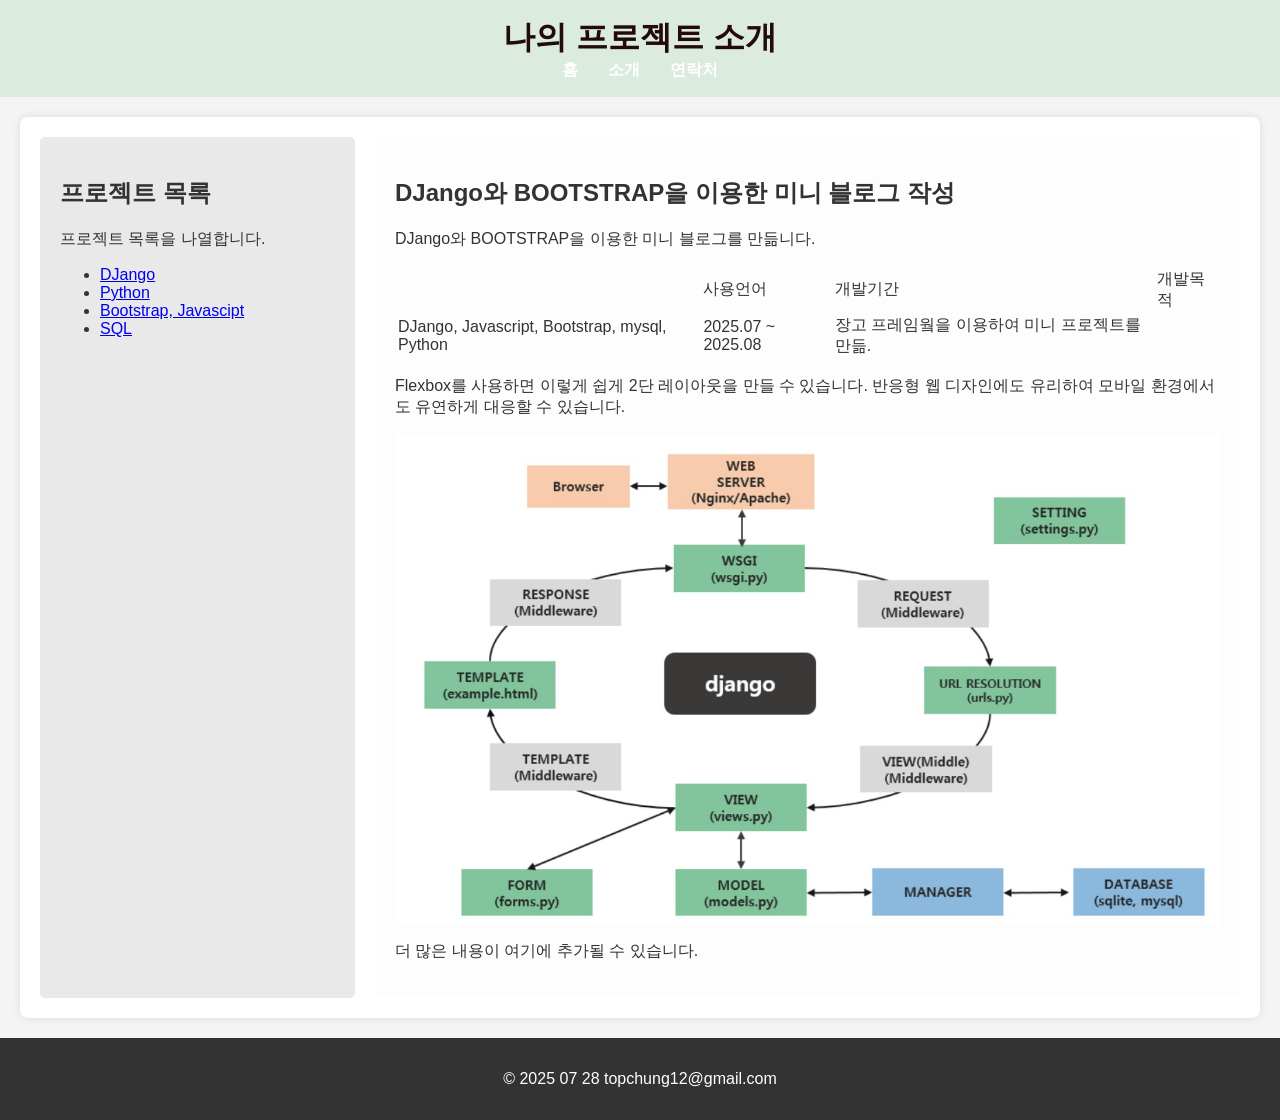
==== index.html @ 56dd38d9 "page1 modiy a.md" ====
<!DOCTYPE html>
<html lang="ko">
<head>
    <meta charset="UTF-8">
    <meta name="viewport" content="width=device-width, initial-scale=1.0">
    <title>프로젝트 목록 </title>
    
    <link rel="stylesheet" href="style.css"> </head>
<body>
    <header>
        <h1>나의 프로젝트 소개 </h1>
        <nav>
            <ul>
                <li><a href="cjs2016.github.io">홈</a></li>
                <li><a href="#">소개</a></li>
                <li><a href="#">연락처</a></li>
            </ul>
        </nav>
    </header>

    <div class="container">
        <aside id="left-menu" class="left-section">
            <h2>프로젝트 목록</h2>
            <p>프로젝트 목록을 나열합니다. </p>
            <ul>
                <li><a href="#" data-page="a.md">DJango</a></li>
                <li><a href="#" data-page="page2.html">Python</a></li>
                <li><a href="#" data-page="page3.html">Bootstrap, Javascipt</a></li>
                <li><a href="#" data-page="page4.html">SQL</a></li>
                
        </aside>

        <main  id="main-content" class="right-section">
            <h2>DJango와 BOOTSTRAP을 이용한 미니 블로그 작성  </h2>
            <p>DJango와 BOOTSTRAP을 이용한 미니 블로그를 만듦니다. 
                <table>
                    <th><td>사용언어</td><td>개발기간</td><td>개발목적</td> </th>
                    <tr><td> DJango, Javascript, Bootstrap, mysql, Python</td>
                        <td>2025.07 ~ 2025.08</td>
                        <td>장고 프레임웤을 이용하여 미니 프로젝트를 만듦.</td>
                    </tr>
                </table>                
            </p>
            <p>Flexbox를 사용하면 이렇게 쉽게 2단 레이아웃을 만들 수 있습니다. 반응형 웹 디자인에도 유리하여 모바일 환경에서도 유연하게 대응할 수 있습니다.</p>
            <img src="./totalfiles.jpg" alt="예시 이미지">
            <p>더 많은 내용이 여기에 추가될 수 있습니다.</p>
        </main>
    </div>
    <script src="script.js"></script>
    <footer>
        <p>&copy; 2025 07 28 topchung12@gmail.com</p>
    </footer>
</body>
</html>
---- style.css ----
/* 기본 스타일 초기화 및 전체 폰트 설정 */
body {
    font-family: Arial, sans-serif;
    margin: 0;
    padding: 0;
    background-color: #f4f4f4;
    color: #333;
}

/* 헤더 스타일 */
header {
    background-color: #dbebdf;
    color: rgb(36, 11, 11);
    padding: 1rem 0;
    text-align: center;
}

header h1 {
    margin: 0;
}

nav ul {
    list-style: none;
    padding: 0;
    margin: 0;
    display: flex; /* 네비게이션 아이템을 가로로 정렬 */
    justify-content: center;
}

nav ul li {
    margin: 0 15px;
}

nav ul li a {
    color: white;
    text-decoration: none;
    font-weight: bold;
}

/* 컨테이너 (2단 레이아웃의 부모 요소) */
.container {
    display: flex; /* Flexbox 활성화: 자식 요소들을 가로로 정렬 */
    flex-wrap: wrap; /* 화면이 좁아지면 줄 바꿈 허용 */
    max-width: 1200px; /* 최대 너비 설정 */
    margin: 20px auto; /* 중앙 정렬 및 상하 여백 */
    background-color: white;
    padding: 20px;
    box-shadow: 0 0 10px rgba(0, 0, 0, 0.1);
    border-radius: 8px;
}

/* 왼쪽 섹션 (사이드바) */
.left-section {
    flex: 1; /* 남는 공간을 1의 비율로 채움 */
    min-width: 250px; /* 최소 너비 설정 (이보다 작아지면 줄 바꿈) */
    background-color: #e9e9e9;
    padding: 20px;
    margin-right: 20px; /* 오른쪽 여백 */
    border-radius: 5px;
    box-sizing: border-box; /* 패딩이 너비에 포함되도록 설정 */
}

/* 오른쪽 섹션 (메인 콘텐츠) */
.right-section {
    flex: 3; /* 남는 공간을 3의 비율로 채움 (왼쪽보다 3배 넓게) */
    min-width: 400px; /* 최소 너비 설정 */
    background-color: #fdfdfd;
    padding: 20px;
    border-radius: 5px;
    box-sizing: border-box;
}

.right-section img {
    max-width: 100%; /* 이미지 크기가 부모 요소를 넘지 않도록 */
    height: auto; /* 비율 유지 */
    display: block; /* 이미지 아래 여백 제거 */
    margin-bottom: 15px;
}

/* 푸터 스타일 */
footer {
    background-color: #333;
    color: white;
    text-align: center;
    padding: 1rem 0;
    margin-top: 20px;
}

/* 미디어 쿼리: 반응형 디자인 (화면이 768px보다 작아질 때) */
@media (max-width: 768px) {
    .container {
        flex-direction: column; /* 단을 가로에서 세로로 변경 */
        padding: 10px;
        margin: 10px auto;
    }

    .left-section,
    .right-section {
        flex: auto; /* 너비 자동 조절 */
        width: 100%; /* 너비 100% */
        margin-right: 0; /* 오른쪽 여백 제거 */
        margin-bottom: 20px; /* 아래쪽 여백 추가 */
    }

    .left-section {
        order: 2; /* 모바일에서 사이드바를 아래로 내립니다. */
    }

    .right-section {
        order: 1; /* 모바일에서 메인 콘텐츠를 위로 올립니다. */
    }
}
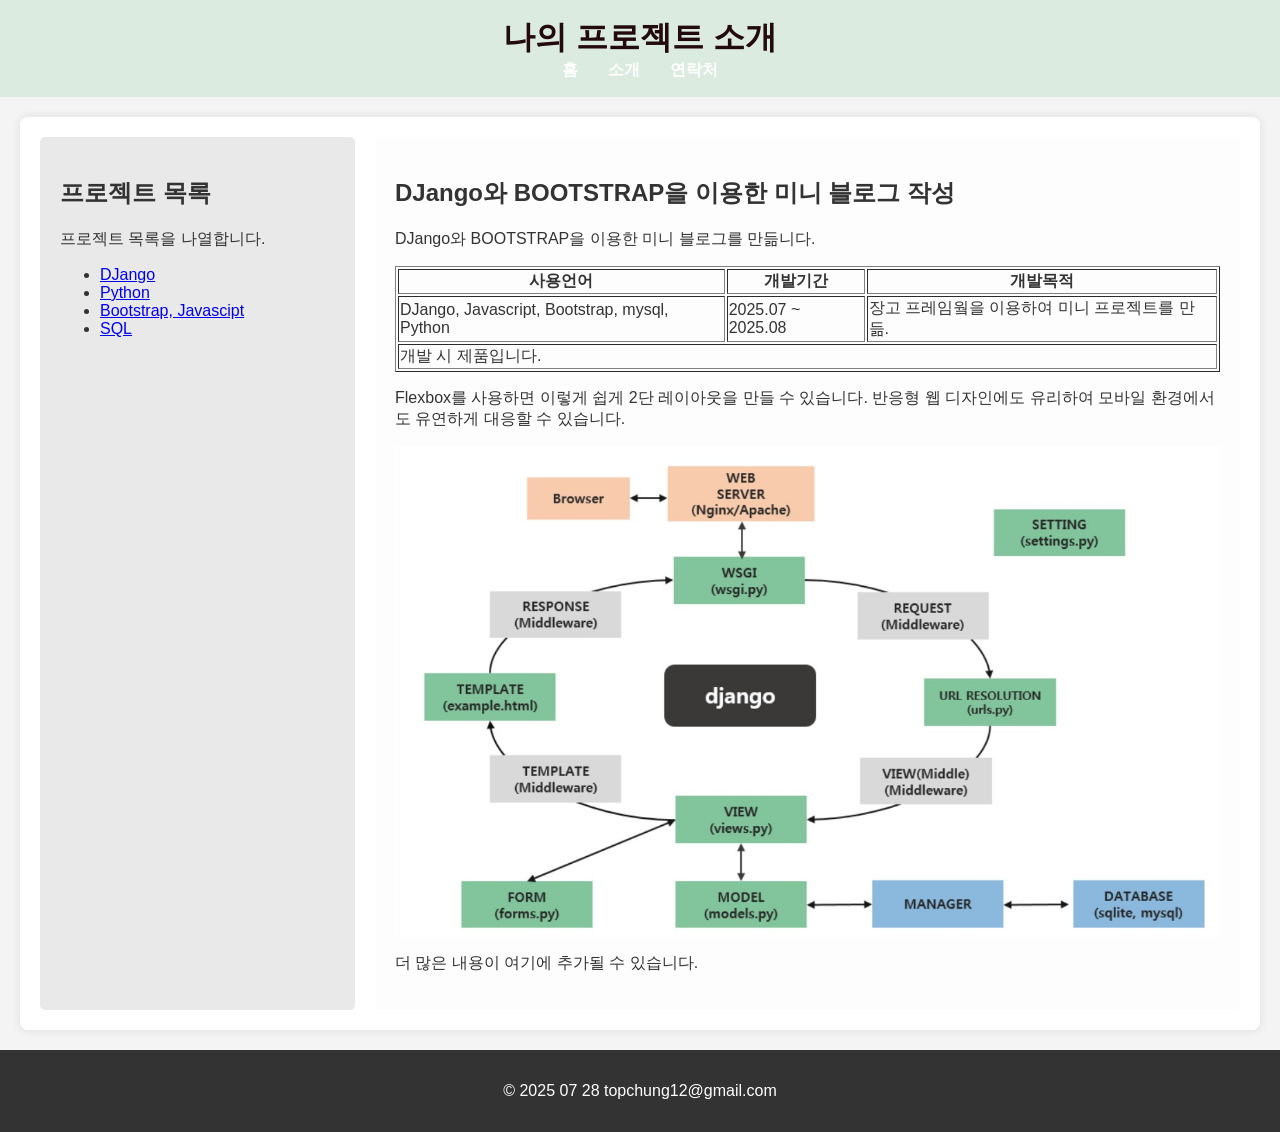
==== commit db4c092a: "html study" ====
--- a/index.html
+++ b/index.html
@@ -23,7 +23,7 @@
             <h2>프로젝트 목록</h2>
             <p>프로젝트 목록을 나열합니다. </p>
             <ul>
-                <li><a href="#" data-page="a.md">DJango</a></li>
+                <li><a href="#" data-page="page1.html">DJango</a></li>
                 <li><a href="#" data-page="page2.html">Python</a></li>
                 <li><a href="#" data-page="page3.html">Bootstrap, Javascipt</a></li>
                 <li><a href="#" data-page="page4.html">SQL</a></li>
@@ -32,15 +32,29 @@
 
         <main  id="main-content" class="right-section">
             <h2>DJango와 BOOTSTRAP을 이용한 미니 블로그 작성  </h2>
-            <p>DJango와 BOOTSTRAP을 이용한 미니 블로그를 만듦니다. 
-                <table>
-                    <th><td>사용언어</td><td>개발기간</td><td>개발목적</td> </th>
-                    <tr><td> DJango, Javascript, Bootstrap, mysql, Python</td>
-                        <td>2025.07 ~ 2025.08</td>
-                        <td>장고 프레임웤을 이용하여 미니 프로젝트를 만듦.</td>
-                    </tr>
-                </table>                
-            </p>
+            <p>DJango와 BOOTSTRAP을 이용한 미니 블로그를 만듦니다. </p>
+                <table border="1">
+    <thead>
+        <tr>
+            <th>사용언어</th>
+            <th>개발기간</th>
+            <th>개발목적</th>
+        </tr>
+    </thead>
+    <tbody>
+        <tr>
+            <td>DJango, Javascript, Bootstrap, mysql, Python</td>
+            <td>2025.07 ~ 2025.08</td>
+            <td>장고 프레임웤을 이용하여 미니 프로젝트를 만듦.</td>
+        </tr>
+    </tbody>
+    <tfoot>
+        <tr>
+            <td colspan='3'>개발 시 제품입니다.</td>
+        </tr>
+    </tfoot>
+</table>              
+           
             <p>Flexbox를 사용하면 이렇게 쉽게 2단 레이아웃을 만들 수 있습니다. 반응형 웹 디자인에도 유리하여 모바일 환경에서도 유연하게 대응할 수 있습니다.</p>
             <img src="./totalfiles.jpg" alt="예시 이미지">
             <p>더 많은 내용이 여기에 추가될 수 있습니다.</p>
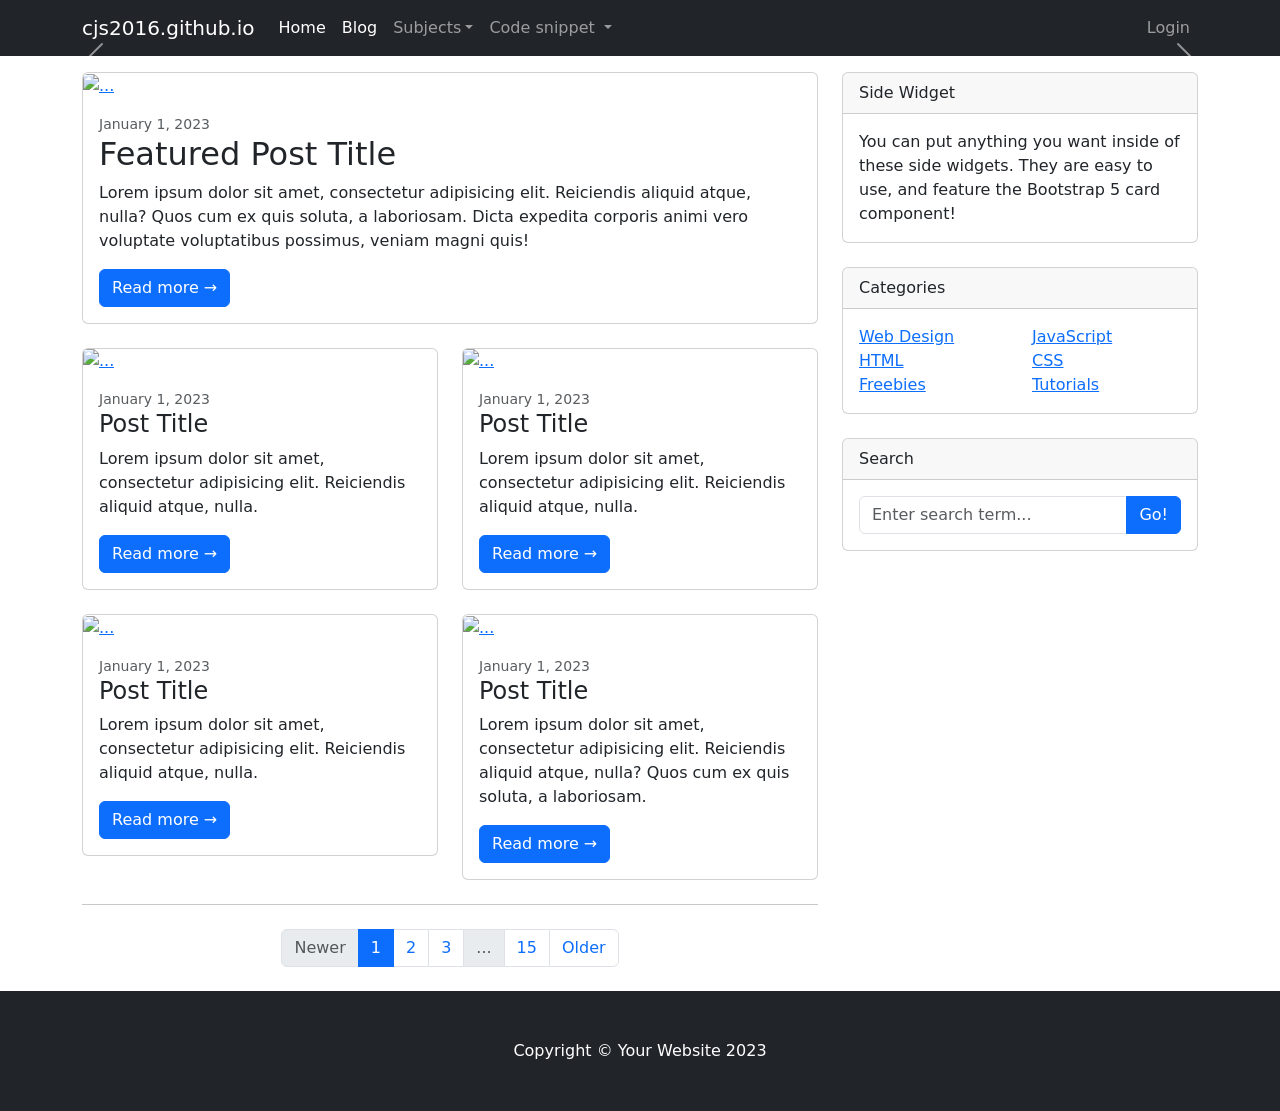
==== commit ead8a900: "index.html change" ====
--- a/index.html
+++ b/index.html
@@ -1,68 +1,222 @@
-<!DOCTYPE html>
-<html lang="ko">
-<head>
-    <meta charset="UTF-8">
-    <meta name="viewport" content="width=device-width, initial-scale=1.0">
-    <title>프로젝트 목록 </title>
-    
-    <link rel="stylesheet" href="style.css"> </head>
-<body>
-    <header>
-        <h1>나의 프로젝트 소개 </h1>
-        <nav>
-            <ul>
-                <li><a href="cjs2016.github.io">홈</a></li>
-                <li><a href="#">소개</a></li>
-                <li><a href="#">연락처</a></li>
-            </ul>
+<!doctype html>
+<html lang="en">
+  <head>
+    <meta charset="utf-8">
+    <meta name="viewport" content="width=device-width, initial-scale=1">
+    <title>Bootstrap demo</title>
+    <link href="https://cdn.jsdelivr.net/npm/bootstrap@5.3.7/dist/css/bootstrap.min.css" rel="stylesheet" integrity="sha384-LN+7fdVzj6u52u30Kp6M/trliBMCMKTyK833zpbD+pXdCLuTusPj697FH4R/5mcr" crossorigin="anonymous">
+    <script src="https://kit.fontawesome.com/0d8eb93172.js" crossorigin="anonymous"></script>
+</head>
+  <body>
+        <!-- main nav bar-->
+        <nav class="navbar navbar-expand-lg navbar-dark bg-dark">        
+        <div class="container-fluid container">
+            <a class="navbar-brand" href="./index.html">cjs2016.github.io</a>
+            <button class="navbar-toggler" type="button" data-bs-toggle="collapse" data-bs-target="#navbarSupportedContent" aria-controls="navbarSupportedContent" aria-expanded="false" aria-label="Toggle navigation">
+            <span class="navbar-toggler-icon"></span>
+            </button>
+            <div class="collapse navbar-collapse" id="navbarSupportedContent">
+                <ul class="navbar-nav me-auto mb-2 mb-lg-0">
+                    <li class="nav-item">
+                    <a class="nav-link active" aria-current="page" href="./index.html">Home</a>
+                    </li>
+                    <li class="nav-item">
+                    <a class="nav-link active" aria-current="page" href="#">Blog</a>
+                    </li>
+                    <li class="nav-item dropdown" data-bs-theme="light">
+                    <a class="nav-link dropdown-toggle" href="#" role="button" data-bs-toggle="dropdown" aria-expanded="false">
+                        Subjects</a>
+                    <ul class="dropdown-menu" aria-labelledby="dropdownMenuButtonLight">
+                        <li><a class="dropdown-item active" href="#">Action</a></li>
+                        <li><a class="dropdown-item" href="#">Another action</a></li>
+                        <li><hr class="dropdown-divider"></li>
+                        <li><a class="dropdown-item" href="#">Something else here</a></li>
+                    </ul>
+                    </li>
+                    <li class="nav-item dropdown" data-bs-theme="light">
+                    <a class="nav-link dropdown-toggle" href="#" role="button" data-bs-toggle="dropdown" aria-expanded="false">
+                        Code snippet
+                    </a>
+                    <ul class="dropdown-menu" aria-labelledby="dropdownMenuButtonLight">
+                        <li><a class="dropdown-item active" href="#">Action</a></li>
+                        <li><a class="dropdown-item" href="#">Another action</a></li>
+                        <li><hr class="dropdown-divider"></li>
+                        <li><a class="dropdown-item" href="#">Something else here</a></li>
+                    </ul>
+                    </li>
+                </ul>
+                <ul class="navbar-nav">
+                    <li class="nav-item ms-auto">
+                        <a class="nav-link ms-auto float-end" aria-current="page" href="#" data-bs-toggle="modal" data-bs-target="#exampleModal" data-bs-toggle="modal" data-bs-target="#exampleModal"><i class="fa-solid fa-right-to-bracket"></i>&nbsp;Login</a>
+                    </li>
+                </ul>
+            </div>
+        </div>        
         </nav>
-    </header>
-
-    <div class="container">
-        <aside id="left-menu" class="left-section">
-            <h2>프로젝트 목록</h2>
-            <p>프로젝트 목록을 나열합니다. </p>
-            <ul>
-                <li><a href="#" data-page="page1.html">DJango</a></li>
-                <li><a href="#" data-page="page2.html">Python</a></li>
-                <li><a href="#" data-page="page3.html">Bootstrap, Javascipt</a></li>
-                <li><a href="#" data-page="page4.html">SQL</a></li>
-                
-        </aside>
-
-        <main  id="main-content" class="right-section">
-            <h2>DJango와 BOOTSTRAP을 이용한 미니 블로그 작성  </h2>
-            <p>DJango와 BOOTSTRAP을 이용한 미니 블로그를 만듦니다. </p>
-                <table border="1">
-    <thead>
-        <tr>
-            <th>사용언어</th>
-            <th>개발기간</th>
-            <th>개발목적</th>
-        </tr>
-    </thead>
-    <tbody>
-        <tr>
-            <td>DJango, Javascript, Bootstrap, mysql, Python</td>
-            <td>2025.07 ~ 2025.08</td>
-            <td>장고 프레임웤을 이용하여 미니 프로젝트를 만듦.</td>
-        </tr>
-    </tbody>
-    <tfoot>
-        <tr>
-            <td colspan='3'>개발 시 제품입니다.</td>
-        </tr>
-    </tfoot>
-</table>              
-           
-            <p>Flexbox를 사용하면 이렇게 쉽게 2단 레이아웃을 만들 수 있습니다. 반응형 웹 디자인에도 유리하여 모바일 환경에서도 유연하게 대응할 수 있습니다.</p>
-            <img src="./totalfiles.jpg" alt="예시 이미지">
-            <p>더 많은 내용이 여기에 추가될 수 있습니다.</p>
-        </main>
-    </div>
-    <script src="script.js"></script>
-    <footer>
-        <p>&copy; 2025 07 28 topchung12@gmail.com</p>
-    </footer>
-</body>
+        <!-- Modal -->
+        <div class="modal fade" id="exampleModal" tabindex="-1" aria-labelledby="exampleModalLabel" aria-hidden="true">
+        <div class="modal-dialog">
+            <div class="modal-content">
+            <div class="modal-header">
+                <h1 class="modal-title fs-5" id="exampleModalLabel">로그인하세요</h1>
+                <button type="button" class="btn-close" data-bs-dismiss="modal" aria-label="Close"></button>
+            </div>
+            <div class="modal-body">
+                ...
+            </div>
+            <div class="modal-footer">
+                <button type="button" class="btn btn-secondary" data-bs-dismiss="modal">Close</button>
+                <button type="button" class="btn btn-primary">Save changes</button>
+            </div>
+            </div>
+        </div>
+        </div>   
+        <!-- carousel -->
+        <div id="carouselExampleAutoplaying" class="carousel slide" data-bs-ride="carousel">
+        <div class="carousel-inner">
+            <div class="carousel-item active">
+            <img src="..." class="d-block w-100" alt="" width="300px">
+            </div>
+            <div class="carousel-item">
+            <img src="..." class="d-block w-100" alt="" width="300px">
+            </div>
+            <div class="carousel-item">
+            <img src="..." class="d-block w-100" alt="" width="300px">
+            </div>
+        </div>
+        <button class="carousel-control-prev" type="button" data-bs-target="#carouselExampleAutoplaying" data-bs-slide="prev">
+            <span class="carousel-control-prev-icon" aria-hidden="true"></span>
+            <span class="visually-hidden">Previous</span>
+        </button>
+        <button class="carousel-control-next" type="button" data-bs-target="#carouselExampleAutoplaying" data-bs-slide="next">
+            <span class="carousel-control-next-icon" aria-hidden="true"></span>
+            <span class="visually-hidden">Next</span>
+        </button>
+        </div>
+        <!-- page content-->
+   <div class="container mt-3">
+            <div class="row">
+                <!-- Blog entries-->
+                <div class="col-lg-8">
+                    <!-- Featured blog post-->
+                    <div class="card mb-4">
+                        <a href="#!"><img class="card-img-top" src="https://dummyimage.com/850x350/dee2e6/6c757d.jpg" alt="..." /></a>
+                        <div class="card-body">
+                            <div class="small text-muted">January 1, 2023</div>
+                            <h2 class="card-title">Featured Post Title</h2>
+                            <p class="card-text">Lorem ipsum dolor sit amet, consectetur adipisicing elit. Reiciendis aliquid atque, nulla? Quos cum ex quis soluta, a laboriosam. Dicta expedita corporis animi vero voluptate voluptatibus possimus, veniam magni quis!</p>
+                            <a class="btn btn-primary" href="#!">Read more →</a>
+                        </div>
+                    </div>
+                    <!-- Nested row for non-featured blog posts-->
+                    <div class="row">
+                        <div class="col-lg-6">
+                            <!-- Blog post-->
+                            <div class="card mb-4">
+                                <a href="#!"><img class="card-img-top" src="https://dummyimage.com/700x350/dee2e6/6c757d.jpg" alt="..." /></a>
+                                <div class="card-body">
+                                    <div class="small text-muted">January 1, 2023</div>
+                                    <h2 class="card-title h4">Post Title</h2>
+                                    <p class="card-text">Lorem ipsum dolor sit amet, consectetur adipisicing elit. Reiciendis aliquid atque, nulla.</p>
+                                    <a class="btn btn-primary" href="#!">Read more →</a>
+                                </div>
+                            </div>
+                            <!-- Blog post-->
+                            <div class="card mb-4">
+                                <a href="#!"><img class="card-img-top" src="https://dummyimage.com/700x350/dee2e6/6c757d.jpg" alt="..." /></a>
+                                <div class="card-body">
+                                    <div class="small text-muted">January 1, 2023</div>
+                                    <h2 class="card-title h4">Post Title</h2>
+                                    <p class="card-text">Lorem ipsum dolor sit amet, consectetur adipisicing elit. Reiciendis aliquid atque, nulla.</p>
+                                    <a class="btn btn-primary" href="#!">Read more →</a>
+                                </div>
+                            </div>
+                        </div>
+                        <div class="col-lg-6">
+                            <!-- Blog post-->
+                            <div class="card mb-4">
+                                <a href="#!"><img class="card-img-top" src="https://dummyimage.com/700x350/dee2e6/6c757d.jpg" alt="..." /></a>
+                                <div class="card-body">
+                                    <div class="small text-muted">January 1, 2023</div>
+                                    <h2 class="card-title h4">Post Title</h2>
+                                    <p class="card-text">Lorem ipsum dolor sit amet, consectetur adipisicing elit. Reiciendis aliquid atque, nulla.</p>
+                                    <a class="btn btn-primary" href="#!">Read more →</a>
+                                </div>
+                            </div>
+                            <!-- Blog post-->
+                            <div class="card mb-4">
+                                <a href="#!"><img class="card-img-top" src="https://dummyimage.com/700x350/dee2e6/6c757d.jpg" alt="..." /></a>
+                                <div class="card-body">
+                                    <div class="small text-muted">January 1, 2023</div>
+                                    <h2 class="card-title h4">Post Title</h2>
+                                    <p class="card-text">Lorem ipsum dolor sit amet, consectetur adipisicing elit. Reiciendis aliquid atque, nulla? Quos cum ex quis soluta, a laboriosam.</p>
+                                    <a class="btn btn-primary" href="#!">Read more →</a>
+                                </div>
+                            </div>
+                        </div>
+                    </div>
+                    <!-- Pagination-->
+                    <nav aria-label="Pagination">
+                        <hr class="my-0" />
+                        <ul class="pagination justify-content-center my-4">
+                            <li class="page-item disabled"><a class="page-link" href="#" tabindex="-1" aria-disabled="true">Newer</a></li>
+                            <li class="page-item active" aria-current="page"><a class="page-link" href="#!">1</a></li>
+                            <li class="page-item"><a class="page-link" href="#!">2</a></li>
+                            <li class="page-item"><a class="page-link" href="#!">3</a></li>
+                            <li class="page-item disabled"><a class="page-link" href="#!">...</a></li>
+                            <li class="page-item"><a class="page-link" href="#!">15</a></li>
+                            <li class="page-item"><a class="page-link" href="#!">Older</a></li>
+                        </ul>
+                    </nav>
+                </div>
+                <!-- Side widgets-->
+                <div class="col-lg-4">
+                    <!-- Side widget-->
+                    <div class="card mb-4">
+                        <div class="card-header">Side Widget</div>
+                        <div class="card-body">You can put anything you want inside of these side widgets. They are easy to use, and feature the Bootstrap 5 card component!</div>
+                    </div>
+                    <!-- Categories widget-->
+                    <div class="card mb-4">
+                        <div class="card-header">Categories</div>
+                        <div class="card-body">
+                            <div class="row">
+                                <div class="col-sm-6">
+                                    <ul class="list-unstyled mb-0">
+                                        <li><a href="#!">Web Design</a></li>
+                                        <li><a href="#!">HTML</a></li>
+                                        <li><a href="#!">Freebies</a></li>
+                                    </ul>
+                                </div>
+                                <div class="col-sm-6">
+                                    <ul class="list-unstyled mb-0">
+                                        <li><a href="#!">JavaScript</a></li>
+                                        <li><a href="#!">CSS</a></li>
+                                        <li><a href="#!">Tutorials</a></li>
+                                    </ul>
+                                </div>
+                            </div>
+                        </div>
+                    </div>
+                    
+                    <!-- Search widget-->
+                    <div class="card mb-4">
+                        <div class="card-header">Search</div>
+                        <div class="card-body">
+                            <div class="input-group">
+                                <input class="form-control" type="text" placeholder="Enter search term..." aria-label="Enter search term..." aria-describedby="button-search" />
+                                <button class="btn btn-primary" id="button-search" type="button">Go!</button>
+                            </div>
+                        </div>
+                    </div>
+                </div>
+            </div>
+        </div>
+        <!-- Footer-->
+        <footer class="py-5 bg-dark">
+            <div class="container"><p class="m-0 text-center text-white">Copyright &copy; Your Website 2023</p></div>
+        </footer>
+        
+        <script src="https://cdn.jsdelivr.net/npm/bootstrap@5.3.7/dist/js/bootstrap.bundle.min.js" integrity="sha384-ndDqU0Gzau9qJ1lfW4pNLlhNTkCfHzAVBReH9diLvGRem5+R9g2FzA8ZGN954O5Q" crossorigin="anonymous"></script>
+  </body>
 </html>
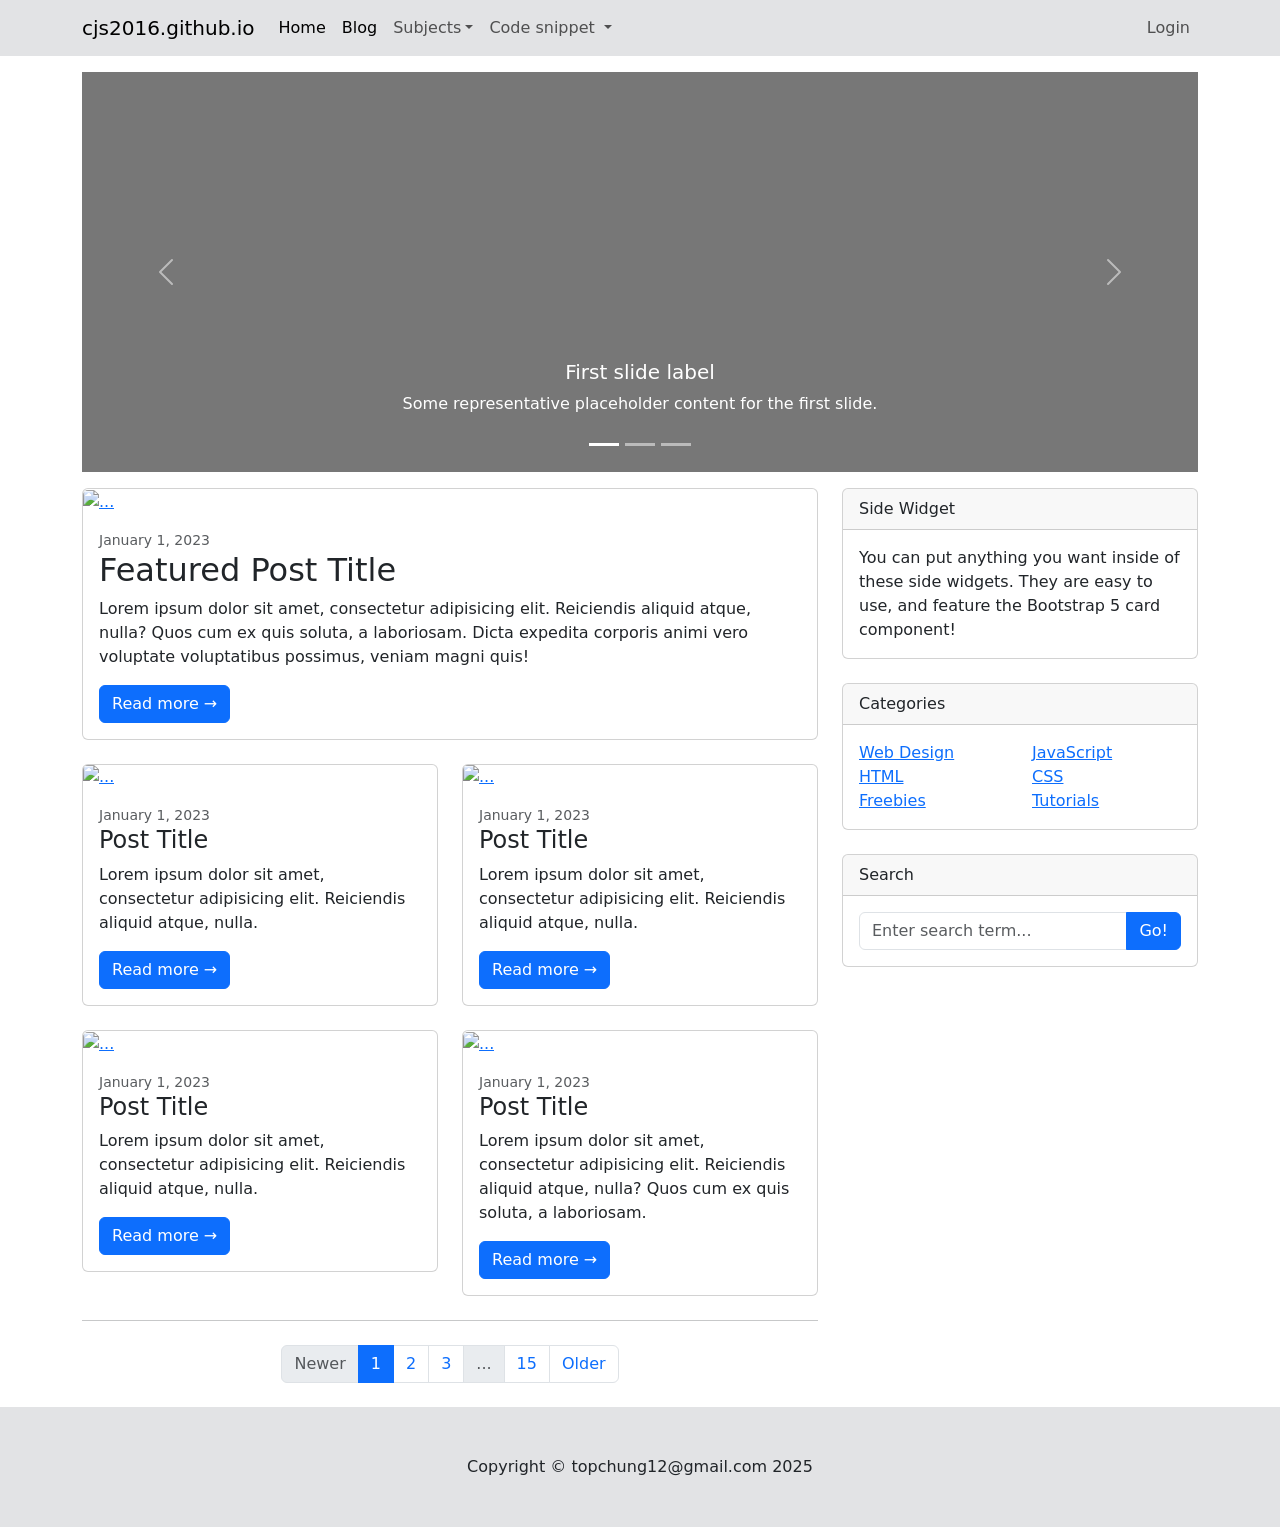
==== commit 3b3a519d: "index.html modify carousel" ====
--- a/index.html
+++ b/index.html
@@ -1,15 +1,21 @@
 <!doctype html>
-<html lang="en">
+<html lang="ko">
   <head>
     <meta charset="utf-8">
     <meta name="viewport" content="width=device-width, initial-scale=1">
     <title>Bootstrap demo</title>
     <link href="https://cdn.jsdelivr.net/npm/bootstrap@5.3.7/dist/css/bootstrap.min.css" rel="stylesheet" integrity="sha384-LN+7fdVzj6u52u30Kp6M/trliBMCMKTyK833zpbD+pXdCLuTusPj697FH4R/5mcr" crossorigin="anonymous">
     <script src="https://kit.fontawesome.com/0d8eb93172.js" crossorigin="anonymous"></script>
+    <style>
+        .carousel-item {
+            height: 25rem;
+            background: #777;
+        }
+    </style>
 </head>
   <body>
         <!-- main nav bar-->
-        <nav class="navbar navbar-expand-lg navbar-dark bg-dark">        
+        <nav class="navbar navbar-expand-lg bg-secondary-subtle">        
         <div class="container-fluid container">
             <a class="navbar-brand" href="./index.html">cjs2016.github.io</a>
             <button class="navbar-toggler" type="button" data-bs-toggle="collapse" data-bs-target="#navbarSupportedContent" aria-controls="navbarSupportedContent" aria-expanded="false" aria-label="Toggle navigation">
@@ -23,22 +29,22 @@
                     <li class="nav-item">
                     <a class="nav-link active" aria-current="page" href="#">Blog</a>
                     </li>
-                    <li class="nav-item dropdown" data-bs-theme="light">
+                    <li class="nav-item dropdown">
                     <a class="nav-link dropdown-toggle" href="#" role="button" data-bs-toggle="dropdown" aria-expanded="false">
                         Subjects</a>
-                    <ul class="dropdown-menu" aria-labelledby="dropdownMenuButtonLight">
-                        <li><a class="dropdown-item active" href="#">Action</a></li>
+                    <ul class="dropdown-menu">
+                        <li><a class="dropdown-item" href="#">Action</a></li>
                         <li><a class="dropdown-item" href="#">Another action</a></li>
                         <li><hr class="dropdown-divider"></li>
                         <li><a class="dropdown-item" href="#">Something else here</a></li>
                     </ul>
                     </li>
-                    <li class="nav-item dropdown" data-bs-theme="light">
+                    <li class="nav-item dropdown">
                     <a class="nav-link dropdown-toggle" href="#" role="button" data-bs-toggle="dropdown" aria-expanded="false">
                         Code snippet
                     </a>
-                    <ul class="dropdown-menu" aria-labelledby="dropdownMenuButtonLight">
-                        <li><a class="dropdown-item active" href="#">Action</a></li>
+                    <ul class="dropdown-menu">
+                        <li><a class="dropdown-item" href="#">Action</a></li>
                         <li><a class="dropdown-item" href="#">Another action</a></li>
                         <li><hr class="dropdown-divider"></li>
                         <li><a class="dropdown-item" href="#">Something else here</a></li>
@@ -72,26 +78,42 @@
         </div>
         </div>   
         <!-- carousel -->
-        <div id="carouselExampleAutoplaying" class="carousel slide" data-bs-ride="carousel">
+        <div class="container mt-3">
+        <div id="carouselExampleCaptions" class="carousel slide" data-bs-ride="carousel">
+        <div class="carousel-indicators">
+            <button type="button" data-bs-target="#carouselExampleCaptions" data-bs-slide-to="0" class="active" aria-current="true" aria-label="Slide 1"></button>
+            <button type="button" data-bs-target="#carouselExampleCaptions" data-bs-slide-to="1" aria-label="Slide 2"></button>
+            <button type="button" data-bs-target="#carouselExampleCaptions" data-bs-slide-to="2" aria-label="Slide 3"></button>
+        </div>
         <div class="carousel-inner">
-            <div class="carousel-item active">
-            <img src="..." class="d-block w-100" alt="" width="300px">
-            </div>
-            <div class="carousel-item">
-            <img src="..." class="d-block w-100" alt="" width="300px">
-            </div>
-            <div class="carousel-item">
-            <img src="..." class="d-block w-100" alt="" width="300px">
-            </div>
-        </div>
-        <button class="carousel-control-prev" type="button" data-bs-target="#carouselExampleAutoplaying" data-bs-slide="prev">
+            <div class="carousel-item active">            
+            <div class="carousel-caption d-none d-md-block">
+                <h5>First slide label</h5>
+                <p>Some representative placeholder content for the first slide.</p>
+            </div>
+            </div>
+            <div class="carousel-item">           
+            <div class="carousel-caption d-none d-md-block">
+                <h5>Second slide label</h5>
+                <p>Some representative placeholder content for the second slide.</p>
+            </div>
+            </div>
+            <div class="carousel-item">           
+            <div class="carousel-caption d-none d-md-block">
+                <h5>Third slide label</h5>
+                <p>Some representative placeholder content for the third slide.</p>
+            </div>
+            </div>
+        </div>
+        <button class="carousel-control-prev" type="button" data-bs-target="#carouselExampleCaptions" data-bs-slide="prev">
             <span class="carousel-control-prev-icon" aria-hidden="true"></span>
             <span class="visually-hidden">Previous</span>
         </button>
-        <button class="carousel-control-next" type="button" data-bs-target="#carouselExampleAutoplaying" data-bs-slide="next">
+        <button class="carousel-control-next" type="button" data-bs-target="#carouselExampleCaptions" data-bs-slide="next">
             <span class="carousel-control-next-icon" aria-hidden="true"></span>
             <span class="visually-hidden">Next</span>
         </button>
+        </div>
         </div>
         <!-- page content-->
    <div class="container mt-3">
@@ -213,8 +235,8 @@
             </div>
         </div>
         <!-- Footer-->
-        <footer class="py-5 bg-dark">
-            <div class="container"><p class="m-0 text-center text-white">Copyright &copy; Your Website 2023</p></div>
+        <footer class="py-5 bg-secondary-subtle">
+            <div class="container"><p class="m-0 text-center">Copyright &copy; topchung12@gmail.com 2025</p></div>
         </footer>
         
         <script src="https://cdn.jsdelivr.net/npm/bootstrap@5.3.7/dist/js/bootstrap.bundle.min.js" integrity="sha384-ndDqU0Gzau9qJ1lfW4pNLlhNTkCfHzAVBReH9diLvGRem5+R9g2FzA8ZGN954O5Q" crossorigin="anonymous"></script>
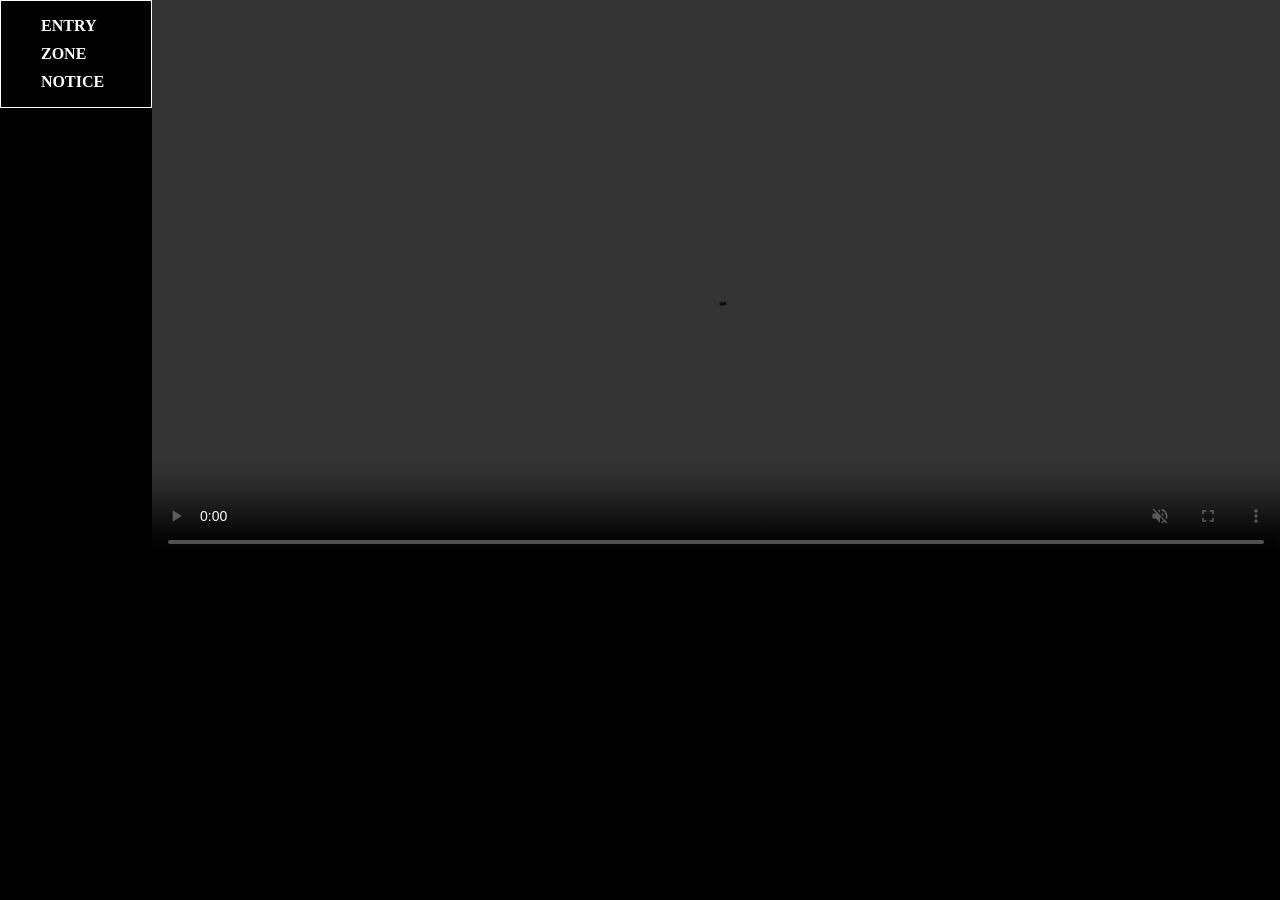
==== commit 411e596a: "index.html" ====
--- a/index.html
+++ b/index.html
@@ -1,244 +1,153 @@
-<!doctype html>
-<html lang="ko">
-  <head>
-    <meta charset="utf-8">
-    <meta name="viewport" content="width=device-width, initial-scale=1">
-    <title>Bootstrap demo</title>
-    <link href="https://cdn.jsdelivr.net/npm/bootstrap@5.3.7/dist/css/bootstrap.min.css" rel="stylesheet" integrity="sha384-LN+7fdVzj6u52u30Kp6M/trliBMCMKTyK833zpbD+pXdCLuTusPj697FH4R/5mcr" crossorigin="anonymous">
-    <script src="https://kit.fontawesome.com/0d8eb93172.js" crossorigin="anonymous"></script>
-    <style>
-        .carousel-item {
-            height: 25rem;
-            background: #777;
-        }
-    </style>
-</head>
-  <body>
-        <!-- main nav bar-->
-        <nav class="navbar navbar-expand-lg bg-secondary-subtle">        
-        <div class="container-fluid container">
-            <a class="navbar-brand" href="./index.html">cjs2016.github.io</a>
-            <button class="navbar-toggler" type="button" data-bs-toggle="collapse" data-bs-target="#navbarSupportedContent" aria-controls="navbarSupportedContent" aria-expanded="false" aria-label="Toggle navigation">
-            <span class="navbar-toggler-icon"></span>
-            </button>
-            <div class="collapse navbar-collapse" id="navbarSupportedContent">
-                <ul class="navbar-nav me-auto mb-2 mb-lg-0">
-                    <li class="nav-item">
-                    <a class="nav-link active" aria-current="page" href="./index.html">Home</a>
-                    </li>
-                    <li class="nav-item">
-                    <a class="nav-link active" aria-current="page" href="#">Blog</a>
-                    </li>
-                    <li class="nav-item dropdown">
-                    <a class="nav-link dropdown-toggle" href="#" role="button" data-bs-toggle="dropdown" aria-expanded="false">
-                        Subjects</a>
-                    <ul class="dropdown-menu">
-                        <li><a class="dropdown-item" href="#">Action</a></li>
-                        <li><a class="dropdown-item" href="#">Another action</a></li>
-                        <li><hr class="dropdown-divider"></li>
-                        <li><a class="dropdown-item" href="#">Something else here</a></li>
-                    </ul>
-                    </li>
-                    <li class="nav-item dropdown">
-                    <a class="nav-link dropdown-toggle" href="#" role="button" data-bs-toggle="dropdown" aria-expanded="false">
-                        Code snippet
-                    </a>
-                    <ul class="dropdown-menu">
-                        <li><a class="dropdown-item" href="#">Action</a></li>
-                        <li><a class="dropdown-item" href="#">Another action</a></li>
-                        <li><hr class="dropdown-divider"></li>
-                        <li><a class="dropdown-item" href="#">Something else here</a></li>
-                    </ul>
-                    </li>
-                </ul>
-                <ul class="navbar-nav">
-                    <li class="nav-item ms-auto">
-                        <a class="nav-link ms-auto float-end" aria-current="page" href="#" data-bs-toggle="modal" data-bs-target="#exampleModal" data-bs-toggle="modal" data-bs-target="#exampleModal"><i class="fa-solid fa-right-to-bracket"></i>&nbsp;Login</a>
-                    </li>
-                </ul>
-            </div>
-        </div>        
-        </nav>
-        <!-- Modal -->
-        <div class="modal fade" id="exampleModal" tabindex="-1" aria-labelledby="exampleModalLabel" aria-hidden="true">
-        <div class="modal-dialog">
-            <div class="modal-content">
-            <div class="modal-header">
-                <h1 class="modal-title fs-5" id="exampleModalLabel">로그인하세요</h1>
-                <button type="button" class="btn-close" data-bs-dismiss="modal" aria-label="Close"></button>
-            </div>
-            <div class="modal-body">
-                ...
-            </div>
-            <div class="modal-footer">
-                <button type="button" class="btn btn-secondary" data-bs-dismiss="modal">Close</button>
-                <button type="button" class="btn btn-primary">Save changes</button>
-            </div>
-            </div>
-        </div>
-        </div>   
-        <!-- carousel -->
-        <div class="container mt-3">
-        <div id="carouselExampleCaptions" class="carousel slide" data-bs-ride="carousel">
-        <div class="carousel-indicators">
-            <button type="button" data-bs-target="#carouselExampleCaptions" data-bs-slide-to="0" class="active" aria-current="true" aria-label="Slide 1"></button>
-            <button type="button" data-bs-target="#carouselExampleCaptions" data-bs-slide-to="1" aria-label="Slide 2"></button>
-            <button type="button" data-bs-target="#carouselExampleCaptions" data-bs-slide-to="2" aria-label="Slide 3"></button>
-        </div>
-        <div class="carousel-inner">
-            <div class="carousel-item active">            
-            <div class="carousel-caption d-none d-md-block">
-                <h5>First slide label</h5>
-                <p>Some representative placeholder content for the first slide.</p>
-            </div>
-            </div>
-            <div class="carousel-item">           
-            <div class="carousel-caption d-none d-md-block">
-                <h5>Second slide label</h5>
-                <p>Some representative placeholder content for the second slide.</p>
-            </div>
-            </div>
-            <div class="carousel-item">           
-            <div class="carousel-caption d-none d-md-block">
-                <h5>Third slide label</h5>
-                <p>Some representative placeholder content for the third slide.</p>
-            </div>
-            </div>
-        </div>
-        <button class="carousel-control-prev" type="button" data-bs-target="#carouselExampleCaptions" data-bs-slide="prev">
-            <span class="carousel-control-prev-icon" aria-hidden="true"></span>
-            <span class="visually-hidden">Previous</span>
-        </button>
-        <button class="carousel-control-next" type="button" data-bs-target="#carouselExampleCaptions" data-bs-slide="next">
-            <span class="carousel-control-next-icon" aria-hidden="true"></span>
-            <span class="visually-hidden">Next</span>
-        </button>
-        </div>
-        </div>
-        <!-- page content-->
-   <div class="container mt-3">
-            <div class="row">
-                <!-- Blog entries-->
-                <div class="col-lg-8">
-                    <!-- Featured blog post-->
-                    <div class="card mb-4">
-                        <a href="#!"><img class="card-img-top" src="https://dummyimage.com/850x350/dee2e6/6c757d.jpg" alt="..." /></a>
-                        <div class="card-body">
-                            <div class="small text-muted">January 1, 2023</div>
-                            <h2 class="card-title">Featured Post Title</h2>
-                            <p class="card-text">Lorem ipsum dolor sit amet, consectetur adipisicing elit. Reiciendis aliquid atque, nulla? Quos cum ex quis soluta, a laboriosam. Dicta expedita corporis animi vero voluptate voluptatibus possimus, veniam magni quis!</p>
-                            <a class="btn btn-primary" href="#!">Read more →</a>
-                        </div>
-                    </div>
-                    <!-- Nested row for non-featured blog posts-->
-                    <div class="row">
-                        <div class="col-lg-6">
-                            <!-- Blog post-->
-                            <div class="card mb-4">
-                                <a href="#!"><img class="card-img-top" src="https://dummyimage.com/700x350/dee2e6/6c757d.jpg" alt="..." /></a>
-                                <div class="card-body">
-                                    <div class="small text-muted">January 1, 2023</div>
-                                    <h2 class="card-title h4">Post Title</h2>
-                                    <p class="card-text">Lorem ipsum dolor sit amet, consectetur adipisicing elit. Reiciendis aliquid atque, nulla.</p>
-                                    <a class="btn btn-primary" href="#!">Read more →</a>
-                                </div>
-                            </div>
-                            <!-- Blog post-->
-                            <div class="card mb-4">
-                                <a href="#!"><img class="card-img-top" src="https://dummyimage.com/700x350/dee2e6/6c757d.jpg" alt="..." /></a>
-                                <div class="card-body">
-                                    <div class="small text-muted">January 1, 2023</div>
-                                    <h2 class="card-title h4">Post Title</h2>
-                                    <p class="card-text">Lorem ipsum dolor sit amet, consectetur adipisicing elit. Reiciendis aliquid atque, nulla.</p>
-                                    <a class="btn btn-primary" href="#!">Read more →</a>
-                                </div>
-                            </div>
-                        </div>
-                        <div class="col-lg-6">
-                            <!-- Blog post-->
-                            <div class="card mb-4">
-                                <a href="#!"><img class="card-img-top" src="https://dummyimage.com/700x350/dee2e6/6c757d.jpg" alt="..." /></a>
-                                <div class="card-body">
-                                    <div class="small text-muted">January 1, 2023</div>
-                                    <h2 class="card-title h4">Post Title</h2>
-                                    <p class="card-text">Lorem ipsum dolor sit amet, consectetur adipisicing elit. Reiciendis aliquid atque, nulla.</p>
-                                    <a class="btn btn-primary" href="#!">Read more →</a>
-                                </div>
-                            </div>
-                            <!-- Blog post-->
-                            <div class="card mb-4">
-                                <a href="#!"><img class="card-img-top" src="https://dummyimage.com/700x350/dee2e6/6c757d.jpg" alt="..." /></a>
-                                <div class="card-body">
-                                    <div class="small text-muted">January 1, 2023</div>
-                                    <h2 class="card-title h4">Post Title</h2>
-                                    <p class="card-text">Lorem ipsum dolor sit amet, consectetur adipisicing elit. Reiciendis aliquid atque, nulla? Quos cum ex quis soluta, a laboriosam.</p>
-                                    <a class="btn btn-primary" href="#!">Read more →</a>
-                                </div>
-                            </div>
-                        </div>
-                    </div>
-                    <!-- Pagination-->
-                    <nav aria-label="Pagination">
-                        <hr class="my-0" />
-                        <ul class="pagination justify-content-center my-4">
-                            <li class="page-item disabled"><a class="page-link" href="#" tabindex="-1" aria-disabled="true">Newer</a></li>
-                            <li class="page-item active" aria-current="page"><a class="page-link" href="#!">1</a></li>
-                            <li class="page-item"><a class="page-link" href="#!">2</a></li>
-                            <li class="page-item"><a class="page-link" href="#!">3</a></li>
-                            <li class="page-item disabled"><a class="page-link" href="#!">...</a></li>
-                            <li class="page-item"><a class="page-link" href="#!">15</a></li>
-                            <li class="page-item"><a class="page-link" href="#!">Older</a></li>
-                        </ul>
-                    </nav>
-                </div>
-                <!-- Side widgets-->
-                <div class="col-lg-4">
-                    <!-- Side widget-->
-                    <div class="card mb-4">
-                        <div class="card-header">Side Widget</div>
-                        <div class="card-body">You can put anything you want inside of these side widgets. They are easy to use, and feature the Bootstrap 5 card component!</div>
-                    </div>
-                    <!-- Categories widget-->
-                    <div class="card mb-4">
-                        <div class="card-header">Categories</div>
-                        <div class="card-body">
-                            <div class="row">
-                                <div class="col-sm-6">
-                                    <ul class="list-unstyled mb-0">
-                                        <li><a href="#!">Web Design</a></li>
-                                        <li><a href="#!">HTML</a></li>
-                                        <li><a href="#!">Freebies</a></li>
-                                    </ul>
-                                </div>
-                                <div class="col-sm-6">
-                                    <ul class="list-unstyled mb-0">
-                                        <li><a href="#!">JavaScript</a></li>
-                                        <li><a href="#!">CSS</a></li>
-                                        <li><a href="#!">Tutorials</a></li>
-                                    </ul>
-                                </div>
-                            </div>
-                        </div>
-                    </div>
-                    
-                    <!-- Search widget-->
-                    <div class="card mb-4">
-                        <div class="card-header">Search</div>
-                        <div class="card-body">
-                            <div class="input-group">
-                                <input class="form-control" type="text" placeholder="Enter search term..." aria-label="Enter search term..." aria-describedby="button-search" />
-                                <button class="btn btn-primary" id="button-search" type="button">Go!</button>
-                            </div>
-                        </div>
-                    </div>
-                </div>
-            </div>
-        </div>
-        <!-- Footer-->
-        <footer class="py-5 bg-secondary-subtle">
-            <div class="container"><p class="m-0 text-center">Copyright &copy; topchung12@gmail.com 2025</p></div>
-        </footer>
-        
-        <script src="https://cdn.jsdelivr.net/npm/bootstrap@5.3.7/dist/js/bootstrap.bundle.min.js" integrity="sha384-ndDqU0Gzau9qJ1lfW4pNLlhNTkCfHzAVBReH9diLvGRem5+R9g2FzA8ZGN954O5Q" crossorigin="anonymous"></script>
-  </body>
+<!DOCTYPE html>
+<html lang="en">
+<head>
+    <meta charset="UTF-8">
+    <meta name="viewport" content="width=device-width, initial-scale=1.0">
+    <title>Welcome to MINE</title>
+    <style>
+        body {
+            margin: 0px;
+            padding: 0px;
+            background-color: black;
+            color: white;
+            font-family:'Times New Roman', Times, serif;
+            font-weight: bold;
+        }
+        ul {
+            list-style-type: none;
+        }
+        li:not(:last-child) {
+            margin-bottom: 10px;
+        }
+        
+       #zonesub {
+            position: relative;
+        }
+
+        #zonesub ul {
+            position: absolute;
+            left: 150px; 
+            top: 0;
+            display: flex;
+            flex-direction: row;
+            gap: 15px;
+            padding: 10px;
+            white-space: nowrap;
+            z-index: 9999;  
+        }
+
+        #zonesub ul li {
+            display: none; 
+            cursor: pointer;
+            white-space: nowrap;
+        }
+        .scroller {
+            overflow-x: auto;           
+            display: flex;
+            scroll-snap-type: x mandatory; 
+            scroll-padding: 8px;
+        }
+        .slide {
+            flex: 0 0 100%;               
+            min-width: 100%;
+            scroll-snap-align: center;    
+            scroll-margin: 16px;
+            min-height: 100%;
+        }
+        #main_content {
+            position: relative;
+            z-index: 1;
+        }
+        video {
+             min-width: 100%;
+             animation: fadeLoop 10s infinite;
+        }
+
+        @keyframes fadeLoop {
+            0% { opacity: 1; }
+            95% { opacity: 1; }
+            100% { opacity: 0.99; }
+        }
+        
+
+    </style>
+</head>
+<body>
+  <div id="menu" style="float: left; width: 150px; border: 1px white solid; position: relative; z-index: 9999; ">
+    <ul>
+        <li id="entry">ENTRY</li>
+        <li id="zonesub">ZONE
+            <ul >
+                <li data-target="s1">WW1</li>
+                <li data-target="s2">AGAPE</li>
+                <li data-target="s3">서브주제</li>
+            </ul>
+        </li>
+        <li>NOTICE</li>
+    </ul>
+  </div>
+  <div id="main_content">
+    <div class="carousel">
+            <div class="slides scroller">
+                <div id="s1" class="slide">
+                    <video autoplay loop muted controls preload="auto">  <source src="sceneone.mp4" type="video/mp4"></video>
+                </div>
+                <div id="s2" class="slide">
+                     <video autoplay loop muted controls preload="auto">  <source src="scenetwo.mp4" type="video/mp4"></video>
+                </div>
+                <div id="s3" class="slide" style="background-color: yellow;">&nbsp;</div>
+            </div>
+    </div>
+  </div>
+  <div id="login_canvas">
+    <canvas id="login"></canvas>
+  </div>
+  <script>
+
+    let zonesub = document.querySelector("#zonesub");
+    let zonesubli = document.querySelectorAll("#zonesub ul li"); 
+    let login_canvas = document.querySelector("#login_canvas");
+    let entry = document.querySelector("#entry");
+   
+
+    window.onload = (function(){
+
+       zonesubli.forEach(item => {item.style.display = "none";}); 
+
+        let isOpen = false; 
+
+        //alternative showoff
+        zonesub.addEventListener("click", function () {
+            isOpen = !isOpen;
+            zonesubli.forEach(sub => {
+                sub.style.display = isOpen ? "block" : "none";
+            });
+        });
+    
+       //scroll slider
+       zonesubli.forEach(item => {
+        item.addEventListener("click", (e) => {
+            e.stopPropagation(); 
+            const targetId = e.target.dataset && e.target.dataset.target;
+            if (!targetId) return;
+            const target = document.getElementById(targetId);
+            if (!target) return;
+            target.scrollIntoView({ behavior: 'smooth', block: 'nearest', inline: 'center' });
+        });
+       });
+
+       login_canvas.style.display = "none";
+       login_canvas_width = window.innerWidth/2;
+       login_canvas_top = window.innerHeight/3;
+
+       entry.addEventListener("click",function(){
+        window.open("#", "popupWindow", `width=${login_canvas_width},height=400,left=${login_canvas_width/2},top=${login_canvas_top}`);
+       })
+
+      
+
+    }());
+
+  </script>             
+</body>
 </html>
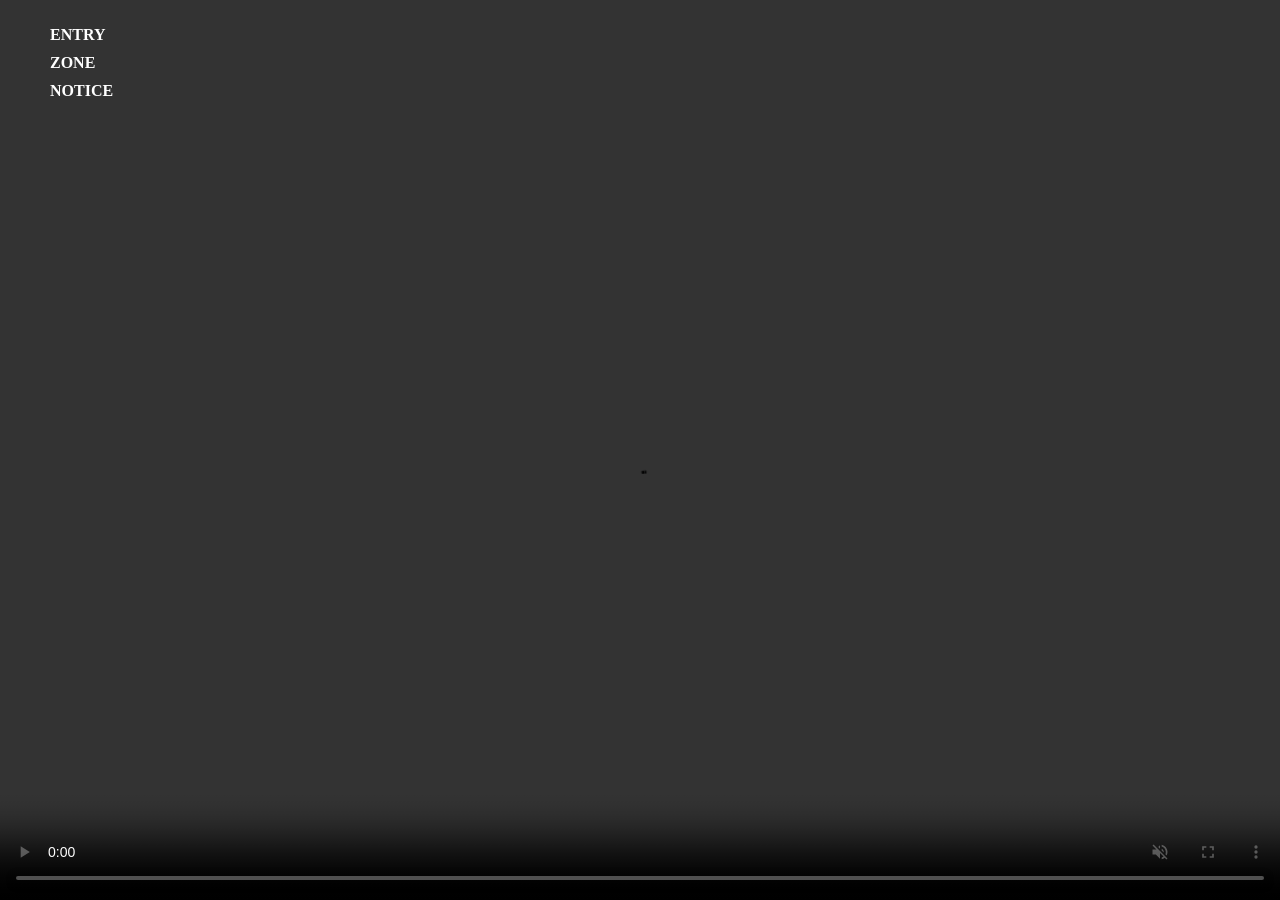
==== commit de97bf24: "mp4 folder" ====
--- a/index.html
+++ b/index.html
@@ -6,12 +6,13 @@
     <title>Welcome to MINE</title>
     <style>
         body {
-            margin: 0px;
-            padding: 0px;
+            margin: 0;
+            padding: 0;
             background-color: black;
             color: white;
             font-family:'Times New Roman', Times, serif;
             font-weight: bold;
+            overflow: hidden;
         }
         ul {
             list-style-type: none;
@@ -19,14 +20,46 @@
         li:not(:last-child) {
             margin-bottom: 10px;
         }
+        #main_content {
+            position: relative;
+            margin:0;
+        }
+
+        .carousel {
+            position: fixed;
+            top: 0;
+            left: 0;
+            width: 100vw;
+            height: 100vh;
+            z-index: -1;
+        }
+
+        video {
+            width: 100%;
+            height: 100%;
+            object-fit: cover;
+        }
+
+
+        #menu {
+            position:absolute;
+            top:0;
+            left:0; 
+            width:fit-content;                     
+            z-index: 9999;
+            padding: 10px;  
+            color: white;    
+            border-radius: 5px;
+        }
         
+
        #zonesub {
             position: relative;
         }
 
         #zonesub ul {
             position: absolute;
-            left: 150px; 
+            left: 80px; 
             top: 0;
             display: flex;
             flex-direction: row;
@@ -46,6 +79,7 @@
             display: flex;
             scroll-snap-type: x mandatory; 
             scroll-padding: 8px;
+            height: 100%;
         }
         .slide {
             flex: 0 0 100%;               
@@ -58,59 +92,57 @@
             position: relative;
             z-index: 1;
         }
-        video {
-             min-width: 100%;
-             animation: fadeLoop 10s infinite;
-        }
-
-        @keyframes fadeLoop {
-            0% { opacity: 1; }
-            95% { opacity: 1; }
-            100% { opacity: 0.99; }
-        }
+       
         
 
     </style>
 </head>
 <body>
-  <div id="menu" style="float: left; width: 150px; border: 1px white solid; position: relative; z-index: 9999; ">
+<div id="main_content">
+  <div id="menu">
     <ul>
         <li id="entry">ENTRY</li>
         <li id="zonesub">ZONE
             <ul >
                 <li data-target="s1">WW1</li>
                 <li data-target="s2">AGAPE</li>
-                <li data-target="s3">서브주제</li>
+                <li data-target="s3">ABYSS</li>
             </ul>
         </li>
         <li>NOTICE</li>
     </ul>
   </div>
-  <div id="main_content">
+
+ 
     <div class="carousel">
             <div class="slides scroller">
                 <div id="s1" class="slide">
-                    <video autoplay loop muted controls preload="auto">  <source src="sceneone.mp4" type="video/mp4"></video>
+                    <video autoplay loop muted controls preload="auto">  <source src="mp4/sceneone.mp4" type="video/mp4"></video>
                 </div>
                 <div id="s2" class="slide">
-                     <video autoplay loop muted controls preload="auto">  <source src="scenetwo.mp4" type="video/mp4"></video>
+                     <video autoplay loop muted controls preload="auto">  <source src="mp4/scenetwo.mp4" type="video/mp4"></video>
                 </div>
-                <div id="s3" class="slide" style="background-color: yellow;">&nbsp;</div>
+                <div id="s3" class="slide">
+                    <video autoplay loop muted controls preload="auto">  <source src="mp4/scenethree.mp4" type="video/mp4"></video>
+                </div>
             </div>
     </div>
-  </div>
+</div>
+
+  
+
   <div id="login_canvas">
     <canvas id="login"></canvas>
   </div>
   <script>
 
     let zonesub = document.querySelector("#zonesub");
-    let zonesubli = document.querySelectorAll("#zonesub ul li"); 
+    let zonesubli = document.querySelectorAll("li#zonesub ul li"); 
     let login_canvas = document.querySelector("#login_canvas");
     let entry = document.querySelector("#entry");
    
 
-    window.onload = (function(){
+    window.onload = function(){
 
        zonesubli.forEach(item => {item.style.display = "none";}); 
 
@@ -124,18 +156,41 @@
             });
         });
     
-       //scroll slider
-       zonesubli.forEach(item => {
-        item.addEventListener("click", (e) => {
-            e.stopPropagation(); 
-            const targetId = e.target.dataset && e.target.dataset.target;
-            if (!targetId) return;
-            const target = document.getElementById(targetId);
-            if (!target) return;
-            target.scrollIntoView({ behavior: 'smooth', block: 'nearest', inline: 'center' });
+
+        let sliderContainer = document.querySelector("div.slides.scroller");
+        let slides = document.querySelectorAll("div.slide");
+
+        let currentIndex = 0;
+        let slider;
+
+        function startSlider() {
+            slider = setInterval(() => {
+                currentIndex = (currentIndex + 1) % slides.length;
+                sliderContainer.scrollTo({
+                    left: slides[currentIndex].offsetLeft,
+                    behavior: "smooth"
+                });
+            }, 8000);
+        }
+
+       
+        startSlider();
+        
+        zonesubli.forEach(item => {
+            item.addEventListener("click", (e) => {
+                e.stopPropagation(); 
+                const targetId = e.target.dataset && e.target.dataset.target;
+                if (!targetId) return;
+                const target = document.getElementById(targetId);
+                if (!target) return;
+
+                target.scrollIntoView({ behavior: 'smooth', block: 'nearest', inline: 'center' });
+                clearInterval(slider);
+            });
         });
-       });
-
+
+
+       //login
        login_canvas.style.display = "none";
        login_canvas_width = window.innerWidth/2;
        login_canvas_top = window.innerHeight/3;
@@ -144,9 +199,12 @@
         window.open("#", "popupWindow", `width=${login_canvas_width},height=400,left=${login_canvas_width/2},top=${login_canvas_top}`);
        })
 
+       
+       
+
       
 
-    }());
+    }
 
   </script>             
 </body>
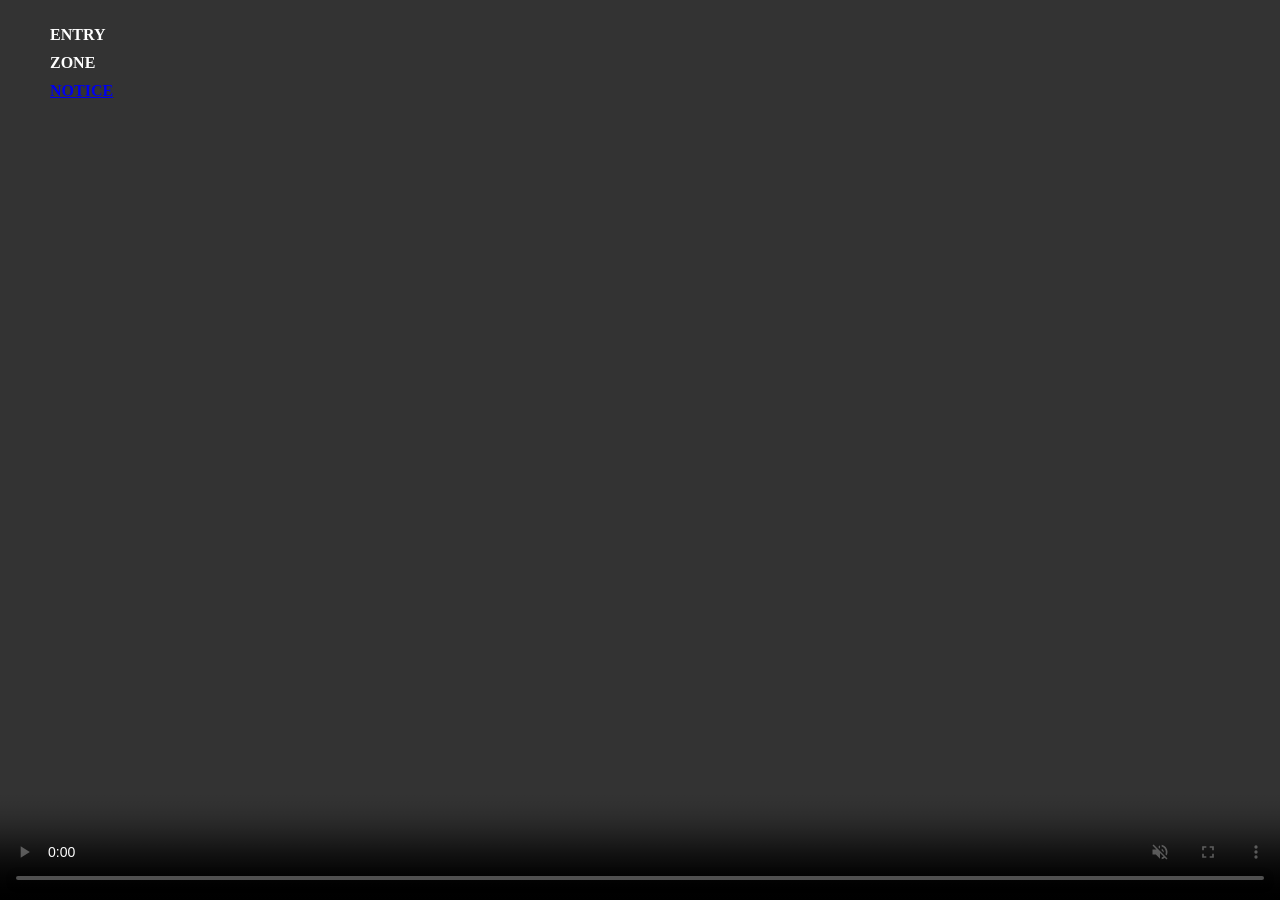
==== commit 42fe3c63: "Add files via upload" ====
--- a/index.html
+++ b/index.html
@@ -1,211 +1,219 @@
-<!DOCTYPE html>
-<html lang="en">
-<head>
-    <meta charset="UTF-8">
-    <meta name="viewport" content="width=device-width, initial-scale=1.0">
-    <title>Welcome to MINE</title>
-    <style>
-        body {
-            margin: 0;
-            padding: 0;
-            background-color: black;
-            color: white;
-            font-family:'Times New Roman', Times, serif;
-            font-weight: bold;
-            overflow: hidden;
-        }
-        ul {
-            list-style-type: none;
-        }
-        li:not(:last-child) {
-            margin-bottom: 10px;
-        }
-        #main_content {
-            position: relative;
-            margin:0;
-        }
-
-        .carousel {
-            position: fixed;
-            top: 0;
-            left: 0;
-            width: 100vw;
-            height: 100vh;
-            z-index: -1;
-        }
-
-        video {
-            width: 100%;
-            height: 100%;
-            object-fit: cover;
-        }
-
-
-        #menu {
-            position:absolute;
-            top:0;
-            left:0; 
-            width:fit-content;                     
-            z-index: 9999;
-            padding: 10px;  
-            color: white;    
-            border-radius: 5px;
-        }
-        
-
-       #zonesub {
-            position: relative;
-        }
-
-        #zonesub ul {
-            position: absolute;
-            left: 80px; 
-            top: 0;
-            display: flex;
-            flex-direction: row;
-            gap: 15px;
-            padding: 10px;
-            white-space: nowrap;
-            z-index: 9999;  
-        }
-
-        #zonesub ul li {
-            display: none; 
-            cursor: pointer;
-            white-space: nowrap;
-        }
-        .scroller {
-            overflow-x: auto;           
-            display: flex;
-            scroll-snap-type: x mandatory; 
-            scroll-padding: 8px;
-            height: 100%;
-        }
-        .slide {
-            flex: 0 0 100%;               
-            min-width: 100%;
-            scroll-snap-align: center;    
-            scroll-margin: 16px;
-            min-height: 100%;
-        }
-        #main_content {
-            position: relative;
-            z-index: 1;
-        }
-       
-        
-
-    </style>
-</head>
-<body>
-<div id="main_content">
-  <div id="menu">
-    <ul>
-        <li id="entry">ENTRY</li>
-        <li id="zonesub">ZONE
-            <ul >
-                <li data-target="s1">WW1</li>
-                <li data-target="s2">AGAPE</li>
-                <li data-target="s3">ABYSS</li>
-            </ul>
-        </li>
-        <li>NOTICE</li>
-    </ul>
-  </div>
-
- 
-    <div class="carousel">
-            <div class="slides scroller">
-                <div id="s1" class="slide">
-                    <video autoplay loop muted controls preload="auto">  <source src="mp4/sceneone.mp4" type="video/mp4"></video>
-                </div>
-                <div id="s2" class="slide">
-                     <video autoplay loop muted controls preload="auto">  <source src="mp4/scenetwo.mp4" type="video/mp4"></video>
-                </div>
-                <div id="s3" class="slide">
-                    <video autoplay loop muted controls preload="auto">  <source src="mp4/scenethree.mp4" type="video/mp4"></video>
-                </div>
-            </div>
-    </div>
-</div>
-
-  
-
-  <div id="login_canvas">
-    <canvas id="login"></canvas>
-  </div>
-  <script>
-
-    let zonesub = document.querySelector("#zonesub");
-    let zonesubli = document.querySelectorAll("li#zonesub ul li"); 
-    let login_canvas = document.querySelector("#login_canvas");
-    let entry = document.querySelector("#entry");
-   
-
-    window.onload = function(){
-
-       zonesubli.forEach(item => {item.style.display = "none";}); 
-
-        let isOpen = false; 
-
-        //alternative showoff
-        zonesub.addEventListener("click", function () {
-            isOpen = !isOpen;
-            zonesubli.forEach(sub => {
-                sub.style.display = isOpen ? "block" : "none";
-            });
-        });
-    
-
-        let sliderContainer = document.querySelector("div.slides.scroller");
-        let slides = document.querySelectorAll("div.slide");
-
-        let currentIndex = 0;
-        let slider;
-
-        function startSlider() {
-            slider = setInterval(() => {
-                currentIndex = (currentIndex + 1) % slides.length;
-                sliderContainer.scrollTo({
-                    left: slides[currentIndex].offsetLeft,
-                    behavior: "smooth"
-                });
-            }, 8000);
-        }
-
-       
-        startSlider();
-        
-        zonesubli.forEach(item => {
-            item.addEventListener("click", (e) => {
-                e.stopPropagation(); 
-                const targetId = e.target.dataset && e.target.dataset.target;
-                if (!targetId) return;
-                const target = document.getElementById(targetId);
-                if (!target) return;
-
-                target.scrollIntoView({ behavior: 'smooth', block: 'nearest', inline: 'center' });
-                clearInterval(slider);
-            });
-        });
-
-
-       //login
-       login_canvas.style.display = "none";
-       login_canvas_width = window.innerWidth/2;
-       login_canvas_top = window.innerHeight/3;
-
-       entry.addEventListener("click",function(){
-        window.open("#", "popupWindow", `width=${login_canvas_width},height=400,left=${login_canvas_width/2},top=${login_canvas_top}`);
-       })
-
-       
-       
-
-      
-
-    }
-
-  </script>             
-</body>
+<!DOCTYPE html>
+<html lang="en">
+<head>
+    <meta charset="UTF-8">
+    <meta name="viewport" content="width=device-width, initial-scale=1.0">
+    <title>Welcome to MINE</title>
+    <style>
+        body {
+            margin: 0;
+            padding: 0;
+            background-color: black;
+            color: white;
+            font-family:'Times New Roman', Times, serif;
+            font-weight: bold;
+            overflow: hidden;
+        }
+        ul {
+            list-style-type: none;
+        }
+        li:not(:last-child) {
+            margin-bottom: 10px;
+        }
+        a:visited,
+        a:hover,
+        a:active,
+        a:focus {
+            color: inherit;
+            text-decoration: none;
+        }
+
+        #main_content {
+            position: relative;
+            margin:0;
+        }
+
+        .carousel {
+            position: fixed;
+            top: 0;
+            left: 0;
+            width: 100vw;
+            height: 100vh;
+            z-index: -1;
+        }
+
+        video {
+            width: 100%;
+            height: 100%;
+            object-fit: cover;
+        }
+
+
+        #menu {
+            position:absolute;
+            top:0;
+            left:0; 
+            width:fit-content;                     
+            z-index: 9999;
+            padding: 10px;  
+            color: white;    
+            border-radius: 5px;
+        }
+        
+
+       #zonesub {
+            position: relative;
+        }
+
+        #zonesub ul {
+            position: absolute;
+            left: 80px; 
+            top: 0;
+            display: flex;
+            flex-direction: row;
+            gap: 15px;
+            padding: 10px;
+            white-space: nowrap;
+            z-index: 9999;  
+        }
+
+        #zonesub ul li {
+            display: none; 
+            cursor: pointer;
+            white-space: nowrap;
+        }
+        .scroller {
+            overflow-x: auto;           
+            display: flex;
+            scroll-snap-type: x mandatory; 
+            scroll-padding: 8px;
+            height: 100%;
+        }
+        .slide {
+            flex: 0 0 100%;               
+            min-width: 100%;
+            scroll-snap-align: center;    
+            scroll-margin: 16px;
+            min-height: 100%;
+        }
+        #main_content {
+            position: relative;
+            z-index: 1;
+        }
+       
+        
+
+    </style>
+</head>
+<body>
+<div id="main_content">
+  <div id="menu">
+    <ul>
+        <li id="entry">ENTRY</li>
+        <li id="zonesub">ZONE
+            <ul >
+                <li data-target="s1">WW1</li>
+                <li data-target="s2">AGAPE</li>
+                <li data-target="s3">ABYSS</li>
+            </ul>
+        </li>
+        <li><a href="notice/index.html">NOTICE</a></li>
+    </ul>
+  </div>
+
+ 
+    <div class="carousel">
+            <div class="slides scroller">
+                <div id="s1" class="slide">
+                    <video autoplay loop muted controls preload="auto">  <source src="mp4/sceneone.mp4" type="video/mp4"></video>
+                </div>
+                <div id="s2" class="slide">
+                     <video autoplay loop muted controls preload="auto">  <source src="mp4/scenetwo.mp4" type="video/mp4"></video>
+                </div>
+                <div id="s3" class="slide">
+                    <video autoplay loop muted controls preload="auto">  <source src="mp4/scenethree.mp4" type="video/mp4"></video>
+                </div>
+            </div>
+    </div>
+</div>
+
+  
+
+  <div id="login_canvas">
+    <canvas id="login"></canvas>
+  </div>
+  <script>
+
+    let zonesub = document.querySelector("#zonesub");
+    let zonesubli = document.querySelectorAll("li#zonesub ul li"); 
+    let login_canvas = document.querySelector("#login_canvas");
+    let entry = document.querySelector("#entry");
+   
+
+    window.onload = function(){
+
+       zonesubli.forEach(item => {item.style.display = "none";}); 
+
+        let isOpen = false; 
+
+        //alternative showoff
+        zonesub.addEventListener("click", function () {
+            isOpen = !isOpen;
+            zonesubli.forEach(sub => {
+                sub.style.display = isOpen ? "block" : "none";
+            });
+        });
+    
+
+        let sliderContainer = document.querySelector("div.slides.scroller");
+        let slides = document.querySelectorAll("div.slide");
+
+        let currentIndex = 0;
+        let slider;
+
+        function startSlider() {
+            slider = setInterval(() => {
+                currentIndex = (currentIndex + 1) % slides.length;
+                sliderContainer.scrollTo({
+                    left: slides[currentIndex].offsetLeft,
+                    behavior: "smooth"
+                });
+            }, 8000);
+        }
+
+       
+        startSlider();
+        
+        zonesubli.forEach(item => {
+            item.addEventListener("click", (e) => {
+                e.stopPropagation(); 
+                const targetId = e.target.dataset && e.target.dataset.target;
+                if (!targetId) return;
+                const target = document.getElementById(targetId);
+                if (!target) return;
+
+                target.scrollIntoView({ behavior: 'smooth', block: 'nearest', inline: 'center' });
+                clearInterval(slider);
+            });
+        });
+
+
+       //login
+       login_canvas.style.display = "none";
+       login_canvas_width = window.innerWidth/2;
+       login_canvas_top = window.innerHeight/3;
+
+       entry.addEventListener("click",function(){
+        window.open("#", "popupWindow", `width=${login_canvas_width},height=400,left=${login_canvas_width/2},top=${login_canvas_top}`);
+       })
+
+       
+       
+
+      
+
+    }
+
+  </script>             
+</body>
 </html>
